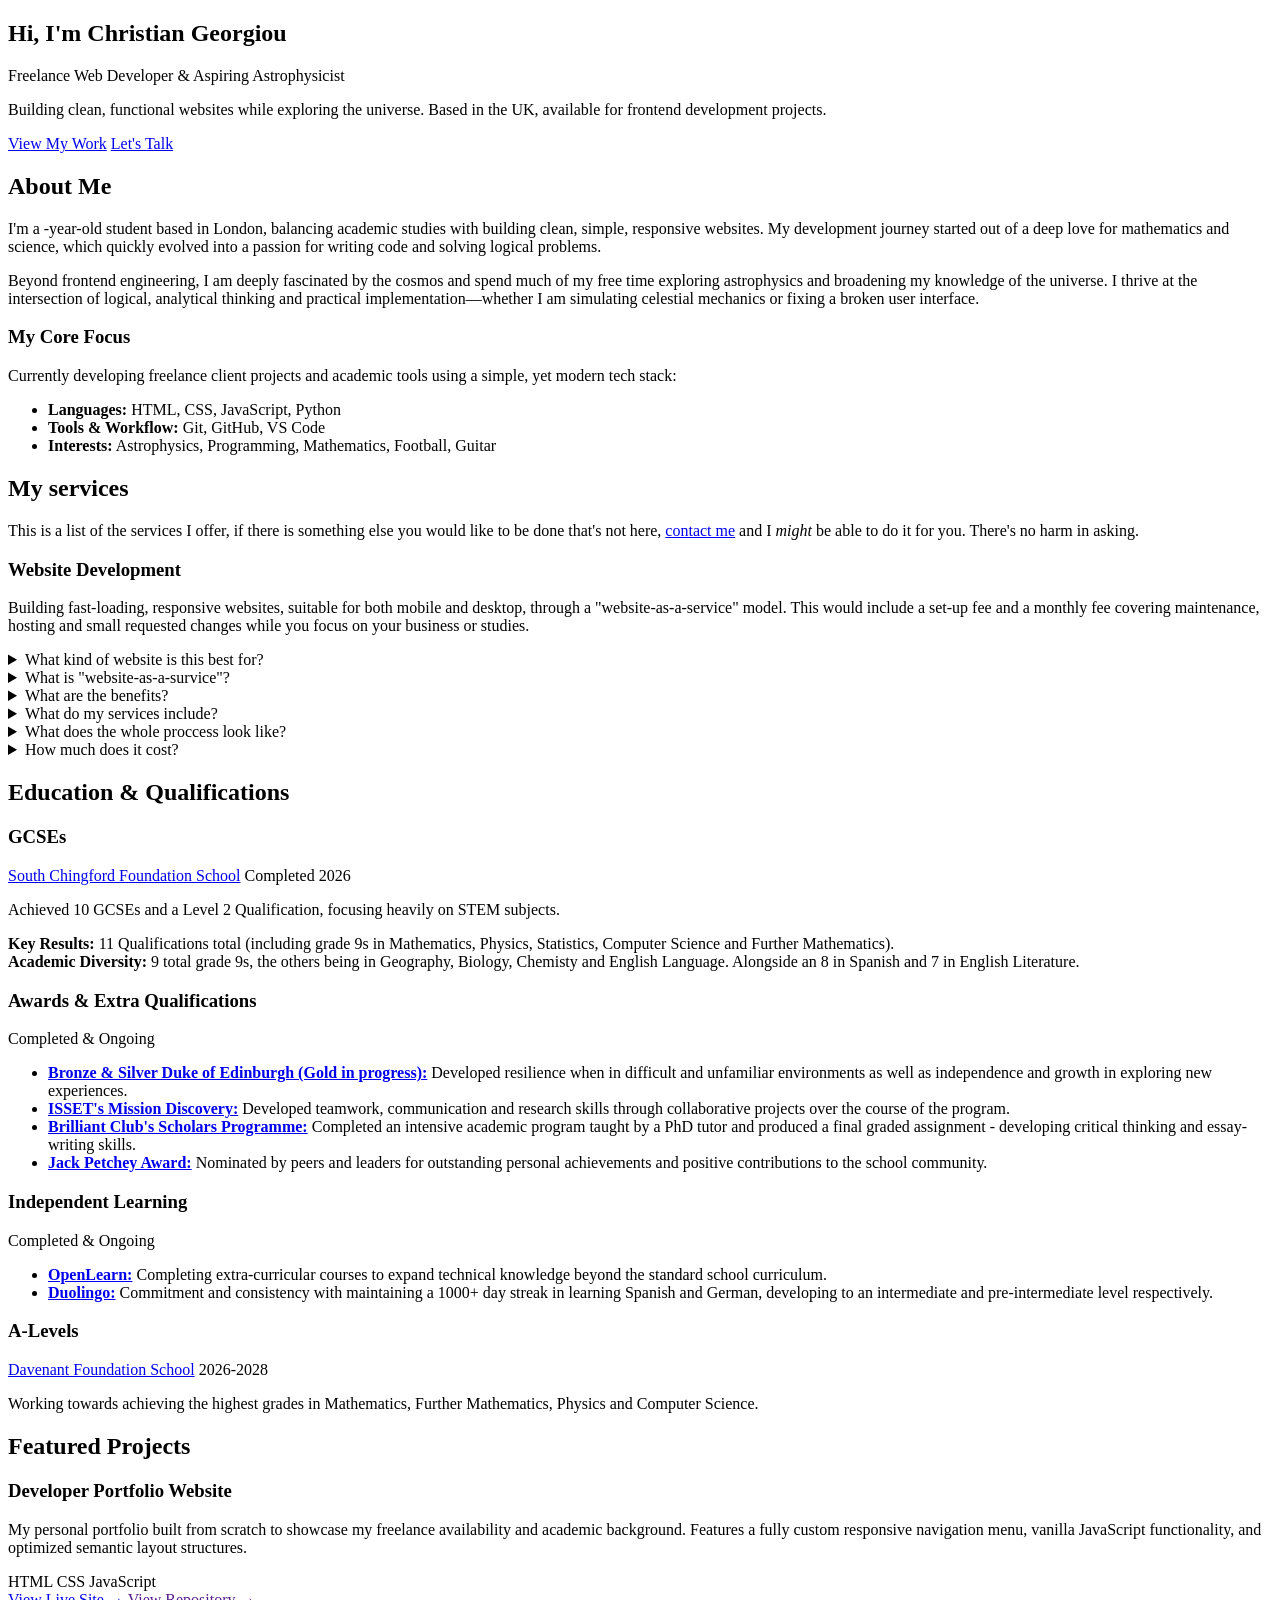
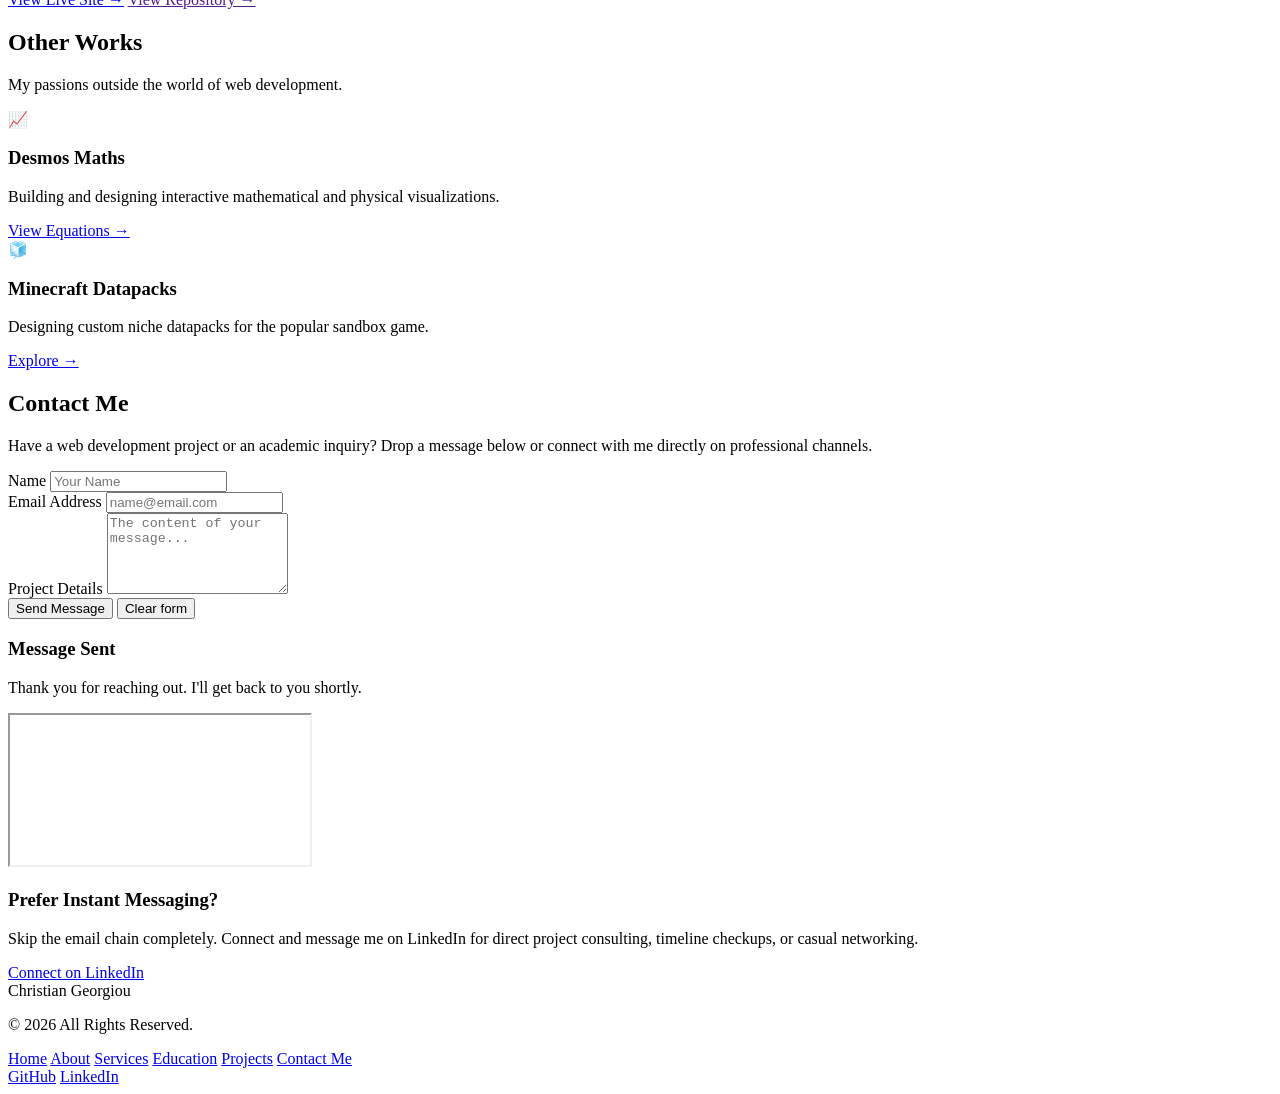
==== src/index.html @ e7f5f0a4 "Initial Commit This is pretty much the whole website with a few changes yet to implement. This is be" ====
<!DOCTYPE html>
<html lang="en">
<head>
    <meta charset="UTF-8">
    <meta name="viewport" content="width=device-width, initial-scale=1.0">
    <title>Christian Georgiou - Portfolio</title>
    <link rel="icon" href="/images/favicon.svg" type="image/svg+xml">
    <link rel="stylesheet" href="/style.css">
    <link rel="stylesheet" href="/styles/scrollbar.css">
    <script src="/script.js" type="module" defer></script>
</head>
<body>

    <header id="navbar"></header>

    <main>
        <!-- Hero Section -->
        <section id="hero">
            <div class="hero-content">
                <h1>Hi, I'm <span class="highlight">Christian Georgiou</span></h1>
                <p class="hero-subtitle">Freelance Web Developer &amp; Aspiring Astrophysicist</p>
                <p class="hero-description">
                    Building clean, functional websites while exploring the universe. 
                    Based in the UK, available for frontend development projects.
                </p>
                
                <div class="hero-actions">
                    <a href="#projects" class="btn btn-primary">View My Work</a>
                    <a href="#contact" class="btn btn-secondary">Let's Talk</a>
                </div>
            </div>
        </section>


        <section id="about">
            <h2>About Me</h2>
            <div class="about-grid">
                
                <div class="about-story">
                    <p>I'm a <span id="my-age"></span>-year-old student based in London, balancing academic studies with building clean, simple, responsive websites. My development journey started out of a deep love for mathematics and science, which quickly evolved into a passion for writing code and solving logical problems.</p>
                    <p>Beyond frontend engineering, I am deeply fascinated by the cosmos and spend much of my free time exploring astrophysics and broadening my knowledge of the universe. I thrive at the intersection of logical, analytical thinking and practical implementation—whether I am simulating celestial mechanics or fixing a broken user interface.</p>
                </div>

                <div class="about-skills">
                    <h3>My Core Focus</h3>
                    <p class="skills-intro">Currently developing freelance client projects and academic tools using a simple, yet modern tech stack:</p>
                    <ul class="skills-list">
                        <li><strong>Languages:</strong> HTML, CSS, JavaScript, Python</li>
                        <li><strong>Tools &amp; Workflow:</strong> Git, GitHub, VS Code</li>
                        <li><strong>Interests:</strong> Astrophysics, Programming, Mathematics, Football, Guitar</li>
                    </ul>
                </div>

            </div>
        </section>
        
        <section id="services">
            <h2>My services</h2>
            <p class="section-lead">This is a list of the services I offer, if there is something else you would like to be done that's not here, <a href="#contact">contact me</a> and I <i>might</i> be able to do it for you. There's no harm in asking.</p>

            <div class="service-container">

                <article class="service-card">
                    <h3>Website Development</h3>
                    <p>Building fast-loading, responsive websites, suitable for both mobile and desktop, through a "website-as-a-service" model. This would include a set-up fee and a monthly fee covering maintenance, hosting and small requested changes while you focus on your business or studies.</p>
                    <div class="details-container">
                        <details>
                            <summary>What kind of website is this best for?</summary>
                            <p>This is before for smaller simple websites, like those for small businesses, portfolios, etc. They normally have less than 10 large pages (but can be more, it really depends on the project)</p>
                        </details>
                        <details>
                            <summary>What is "website-as-a-survice"?</summary>
                            <p>The model, "website-as-a-service" includes an initial set-up fee alongside a monthly fee covering maintenance, hosting and small requested changes. These changes include some image changes, small infomation changes but not large restructuring of the entire website; those larger requests can be done, however it will be at an extra cost based on my hourly rate.</p>
                        </details>
                        <details>
                            <summary>What are the benefits?</summary>
                            <p>Due to what I make the websites out of, they end up being extremly fast-loading and responsive, aswell as the beautiful designs being perfectly suited for mobile devices too.</p>
                        </details>
                        <details>
                            <summary>What do my services include?</summary>
                            <p>Custom, or templated website design - depending on client preference - with hosting, maintenance and requested changes included in a monthly fee. Large changes aren't included, but can be done at an added cost. This does not include domain name management, however I am be happy to assist in walking clients through the proccess.</p>
                        </details>
                        <details>
                            <summary>What does the whole proccess look like?</summary>
                            <p>
                                &rarr; Half of the website set-up fee payed upfront.<br>
                                &rarr; Website developed.<br>
                                &rarr; Domain Registration.<br>
                                &rarr; The other half of the set-up fee payed.<br>
                                &rarr; Website goes live.<br>
                                &rarr; Monthly fee reoccuringly payed.<br>
                            </p>
                        </details>
                        <details>
                            <summary>How much does it cost?</summary>
                            <p>
                                There is a two part cost for the main website alongside a small anual fee for the domain (normally &lt;£10). Here is what they are:<br>
                                &rarr; £198 Set-up fee - £99 upfront &amp; £99 before the website goes live.<br>
                                &rarr; &lt;£10 Annual domain registration fee.<br>
                                &rarr; £35 Monthly maintenance &amp; hosting fee.<br>
                            </p>
                        </details>
                    </div>
                </article>

            </div>

        </section>
        
        <section id="education">
            <h2>Education &amp; Qualifications</h2>
            
            <div class="education-grid">
                <!-- GCSE Section -->
                <article class="education-card">
                    <div class="card-header">
                        <h3>GCSEs</h3>
                        <span class="institution"><a href="https://www.southchingfordfoundation.org.uk/" target="_blank" rel="noopener">South Chingford Foundation School</a></span>
                        <span class="date">Completed 2026</span>
                    </div>
                    <div class="card-body">
                        <p>Achieved 10 GCSEs and a Level 2 Qualification, focusing heavily on STEM subjects.</p>
                        <div class="achievements-summary">
                            <strong>Key Results:</strong> 11 Qualifications total (including grade 9s in Mathematics, Physics, Statistics, Computer Science and Further Mathematics).
                        </div>
                        <div class="achievements-summary">
                            <strong>Academic Diversity:</strong> 9 total grade 9s, the others being in Geography, Biology, Chemisty and English Language. Alongside an 8 in Spanish and 7 in English Literature.
                        </div>
                    </div>
                </article>
                
                <!-- Extracurricular & Awards Section -->
                <article class="education-card">
                    <div class="card-header">
                        <h3>Awards &amp; Extra Qualifications</h3>
                        <span class="date">Completed &amp; Ongoing</span>
                    </div>
                    <div class="card-body">
                        <ul class="achievements-list">
                            <li><a href="https://www.dofe.org/" target="_blank" rel="noopener noreferrer"><strong>Bronze &amp; Silver Duke of Edinburgh (Gold in progress):</strong></a> Developed resilience when in difficult and unfamiliar environments as well as independence and growth in exploring new experiences.</li>
                            <li><a href="https://www.isset.space/pages/missiondiscovery" target="_blank" rel="noopener noreferrer"><strong>ISSET's Mission Discovery:</strong></a> Developed teamwork, communication and research skills through collaborative projects over the course of the program.</li>
                            <li><a href="https://thebrilliantclub.org/the-scholars-programme/" target="_blank" rel="noopener noreferrer"><strong>Brilliant Club's Scholars Programme:</strong></a> Completed an intensive academic program taught by a PhD tutor and produced a final graded assignment - developing critical thinking and essay-writing skills.</li>
                            <li><a href="https://www.jackpetcheyfoundation.org.uk/opportunities/grant-programmes/achievement-awards/" target="_blank" rel="noopener noreferrer"><strong>Jack Petchey Award:</strong></a> Nominated by peers and leaders for outstanding personal achievements and positive contributions to the school community.</li>
                        </ul>
                    </div>
                </article>
                
                <!-- Independent Learning Section -->
                <article class="education-card">
                    <div class="card-header">
                        <h3>Independent Learning</h3>
                        <span class="date">Completed &amp; Ongoing</span>
                        <!-- <span class="institution"><a href="https://www.open.edu/openlearn/profiles/zr649088" target="_blank" rel="noopener">OpenLearn Profile</a></span> -->
                    </div>
                    <div class="card-body">
                        <p class="before-achievements-list"></p>
                        <ul class="achievements-list">
                            <li><a href="https://www.open.edu/openlearn/profiles/zr649088" target="_blank" rel="noopener"><strong>OpenLearn:</strong></a> Completing extra-curricular courses to expand technical knowledge beyond the standard school curriculum.</li>
                            <li><a href="https://www.duolingo.com/profile/M2A630" target="_blank" rel="noopener noreferrer"><strong>Duolingo:</strong></a> Commitment and consistency with maintaining a 1000+ day streak in learning Spanish and German, developing to an intermediate and pre-intermediate level respectively.</li>
                        </ul>
                    </div>
                </article>

                <!-- A-Levels Section -->
                <article class="education-card">
                    <div class="card-header">
                        <h3>A-Levels</h3>
                        <span class="institution"><a href="https://www.davenantschool.co.uk/sixth-form">Davenant Foundation School</a></span>
                        <span class="date">2026-2028</span>
                    </div>
                    <div class="card-body">
                        <p>Working towards achieving the highest grades in Mathematics, Further Mathematics, Physics and Computer Science.</p>
                    </div>
                </article>

            </div>
        </section>
        
        
        <section id="projects">
            <h2>Featured Projects</h2>
            <div class="projects-grid">
                
                <!-- My Portfolio -->
                <article class="project-card">
                    <div class="project-content">
                        <h3>Developer Portfolio Website</h3>
                        <p>My personal portfolio built from scratch to showcase my freelance availability and academic background. Features a fully custom responsive navigation menu, vanilla JavaScript functionality, and optimized semantic layout structures.</p>
                        <div class="project-tags">
                            <span>HTML</span>
                            <span>CSS</span>
                            <span>JavaScript</span>
                        </div>
                        <div class="project-links">
                            <a href="#hero" class="project-link">View Live Site &rarr;</a>
                            <!-- Add link in when project on github -->
                            <a href="" class="project-link">View Repository &rarr;</a>
                        </div>
                    </div>
                </article>

                <!-- Project Card Template -->
            <!-- 
                <article class="project-card">
                    <div class="project-content">
                        <h3>Title</h3>
                        <p>Description</p>
                        <div class="project-tags">
                            <span>HTML</span>
                            <span>CSS</span>
                            <span>JavaScript</span>
                        </div>
                        <a href="" class="project-link">View &rarr;</a>
                    </div>
                </article>
             -->

            </div>
        </section>


        <section id="other-works">
            <h2>Other Works</h2>
            <p class="section-lead">My passions outside the world of web development.</p>
            
            <div class="hub-grid">

                <article class="hub-card">
                    <div class="hub-icon">📈</div>
                    <h3>Desmos Maths</h3>
                    <p>Building and designing interactive mathematical and physical visualizations.</p>
                    <a href="templates/desmos.html" class="hub-link">View Equations &rarr;</a>
                </article>

                <article class="hub-card">
                    <div class="hub-icon">🧊</div>
                    <h3>Minecraft <!--Modding &amp; -->Datapacks</h3>
                    <p>Designing custom niche datapacks for the popular sandbox game.</p>
                    <a href="https://modrinth.com/user/ChristianGeorgiou" class="hub-link">Explore &rarr;</a>
                </article>

                <!-- Other Works Card Template -->
            <!-- 
                <article class="hub-card">
                    <div class="hub-icon">EmojiIcon</div>
                    <h3>Title</h3>
                    <p>Description</p>
                    <a href="" class="hub-link">View &rarr;</a>
                </article> 
            -->

            </div>
        </section>
        
        
        <section id="contact">
            <h2>Contact Me</h2>
            <p class="section-lead">Have a web development project or an academic inquiry? Drop a message below or connect with me directly on professional channels.</p>

            <div class="contact-wrapper">
                <form id="google-form"
                    action="https://docs.google.com/forms/u/0/d/e/1FAIpQLScBf1g-dwJ4p-J4R1KWeLcOIoy-OVXE7Qjdf4YiqsSq-nYBhA/formResponse"
                    method="POST"
                    class="custom-contact-form"
                    target="_hidden_iframe"
                >
                    <div class="form-group">
                        <label for="form-name">Name</label>
                        <input type="text" id="form-name" name="entry.770975194" placeholder="Your Name" required>
                    </div>

                    <div class="form-group">
                        <label for="form-email">Email Address</label>
                        <input type="email" id="form-email" name="entry.725528554" placeholder="name@email.com" required>
                    </div>

                    <div class="form-group">
                        <label for="form-message">Project Details</label>
                        <textarea id="form-message" name="entry.220877075" rows="5" placeholder="The content of your message..." required></textarea>
                    </div>

                    <div class="form-btn-conatiner">
                        <button type="submit" class="btn btn-primary form-submit-btn">Send Message</button>
                        <button type="reset" class="btn btn-primary form-clear-btn">Clear form</button>
                    </div>

                    <div id="form-success-msg" class="success-message">
                        <h3>Message Sent</h3>
                        <p>Thank you for reaching out. I'll get back to you shortly.</p>
                    </div>
                </form>

                <!-- Hidden iframe to prevent the page from redirecting to Google's ugly success page -->
                <iframe title="_hidden_iframe" name="_hidden_iframe" id="_hidden_iframe" onload="if ( typeof formSubmitted !== 'undefined' ) formSubmitted();"></iframe>

                <!-- Direct LinkedIn Alternative Card -->
                <div class="contact-alt-card">
                    <h3>Prefer Instant Messaging?</h3>
                    <p>Skip the email chain completely. Connect and message me on LinkedIn for direct project consulting, timeline checkups, or casual networking.</p>
                    <a href="https://linkedin.com/in/christiangeorgiou" target="_blank" rel="noopener" class="btn btn-secondary linkedin-cta-btn">Connect on LinkedIn</a>
                </div>
            </div>
        </section>

        
    </main>


    <footer class="site-footer">

        <div class="footer-container">

            <div class="footer-brand">
                <span class="footer-logo">Christian Georgiou</span>
                <p>&copy; 2026 All Rights Reserved.</p>
            </div>

            <div class="footer-links">
                <a href="#hero">Home</a>
                <a href="#about">About</a>
                <a href="#services">Services</a>
                <a href="#education">Education</a>
                <a href="#projects">Projects</a>
                <a href="#contact">Contact Me</a>
            </div>

            <div class="footer-socials">
                <a href="https://github.com/christiangeorgiou17" target="_blank" rel="noopener">GitHub</a>
                <a href="https://linkedin.com/in/christiangeorgiou" target="_blank" rel="noopener">LinkedIn</a>
                <!-- <a href="https://www.open.edu/openlearn/profiles/zr649088" target="_blank" rel="noopener">OpenLearn</a> -->
            </div>
        </div>

    </footer>


</body>
</html>
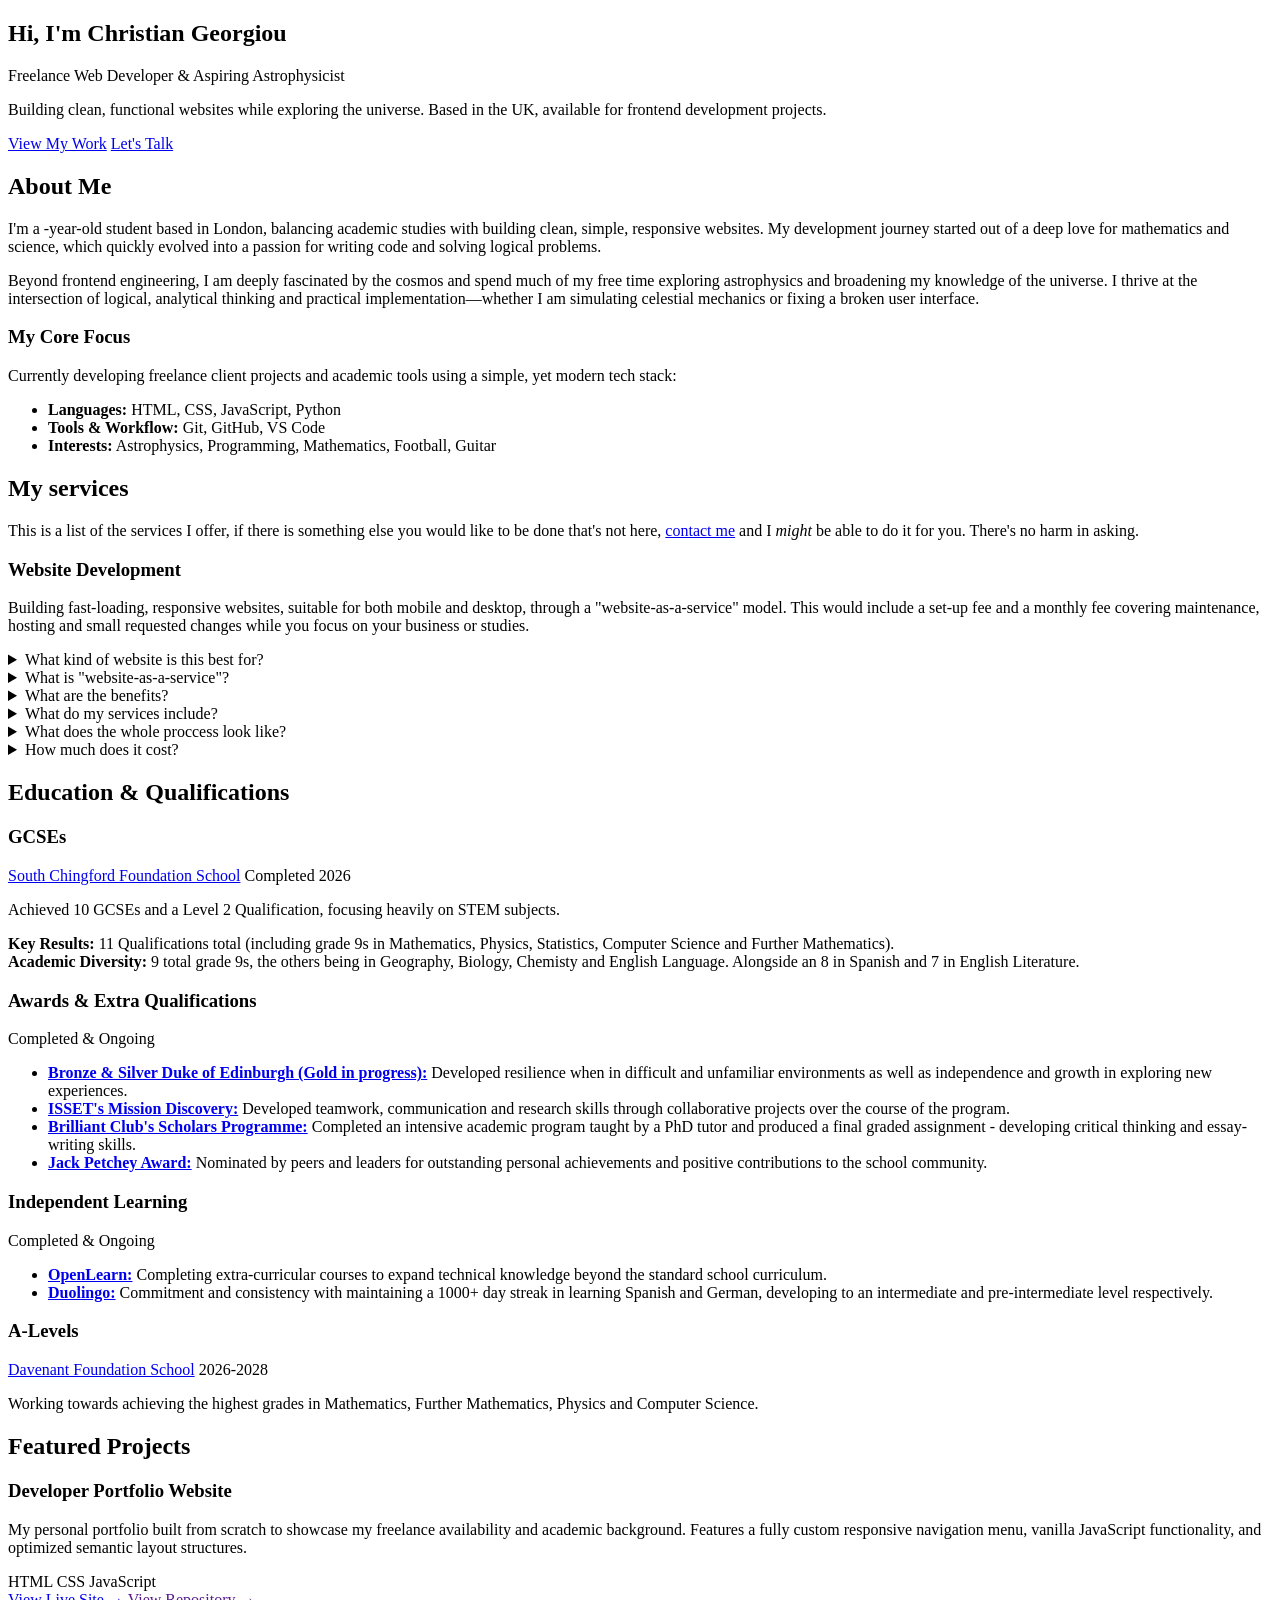
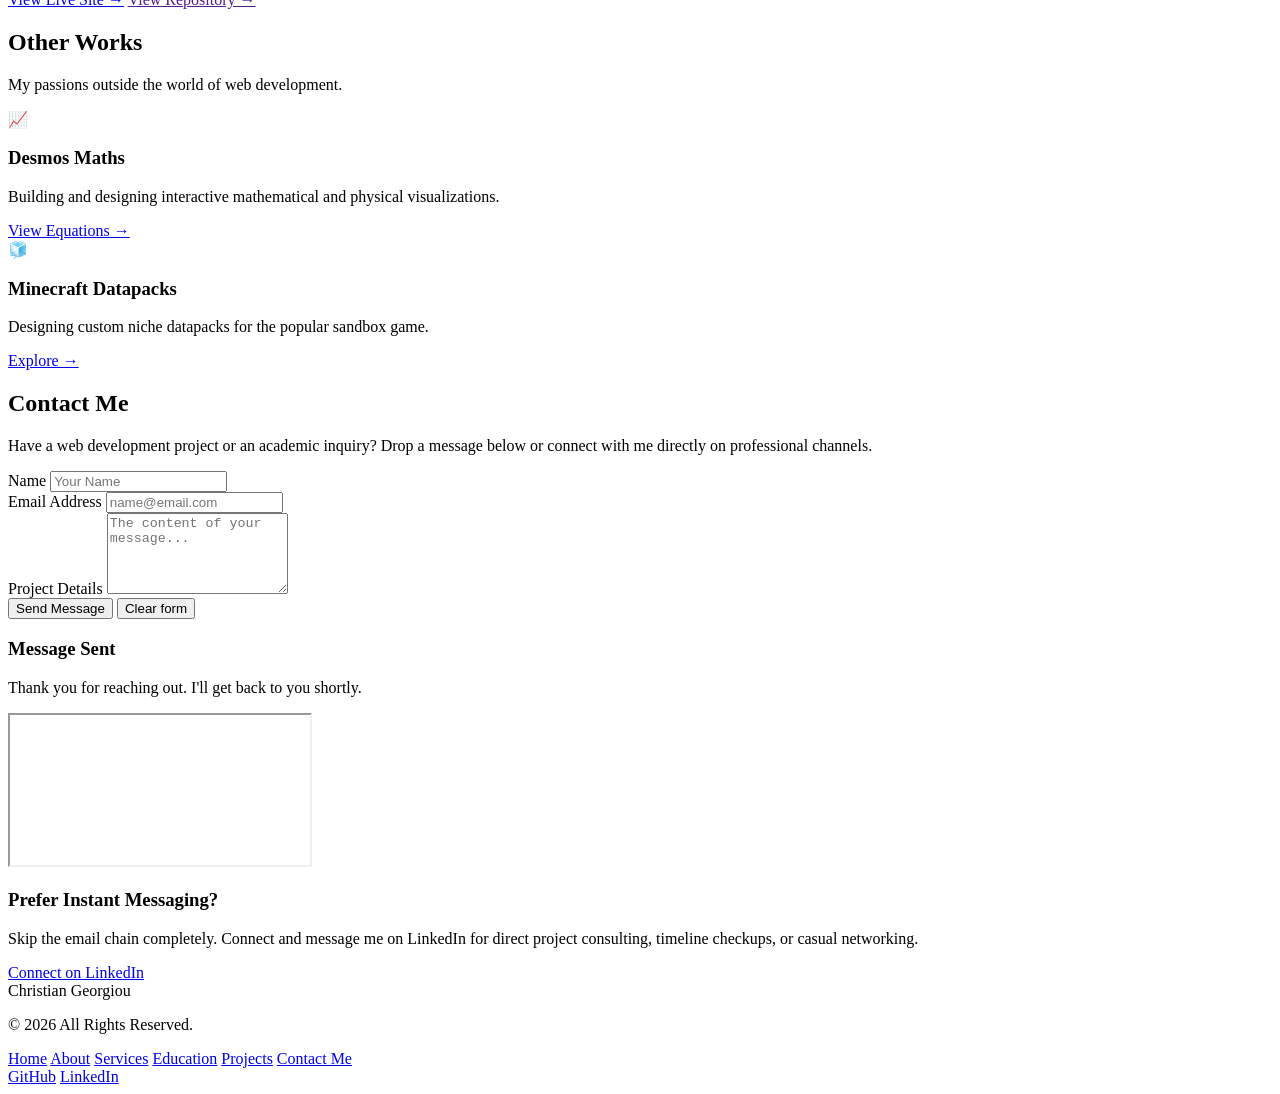
==== commit 22ef2b9f: "Service Typo Fix Service written as survice in "website-as-a-service" so has been corrected." ====
--- a/src/index.html
+++ b/src/index.html
@@ -69,7 +69,7 @@
                             <p>This is before for smaller simple websites, like those for small businesses, portfolios, etc. They normally have less than 10 large pages (but can be more, it really depends on the project)</p>
                         </details>
                         <details>
-                            <summary>What is "website-as-a-survice"?</summary>
+                            <summary>What is "website-as-a-service"?</summary>
                             <p>The model, "website-as-a-service" includes an initial set-up fee alongside a monthly fee covering maintenance, hosting and small requested changes. These changes include some image changes, small infomation changes but not large restructuring of the entire website; those larger requests can be done, however it will be at an extra cost based on my hourly rate.</p>
                         </details>
                         <details>
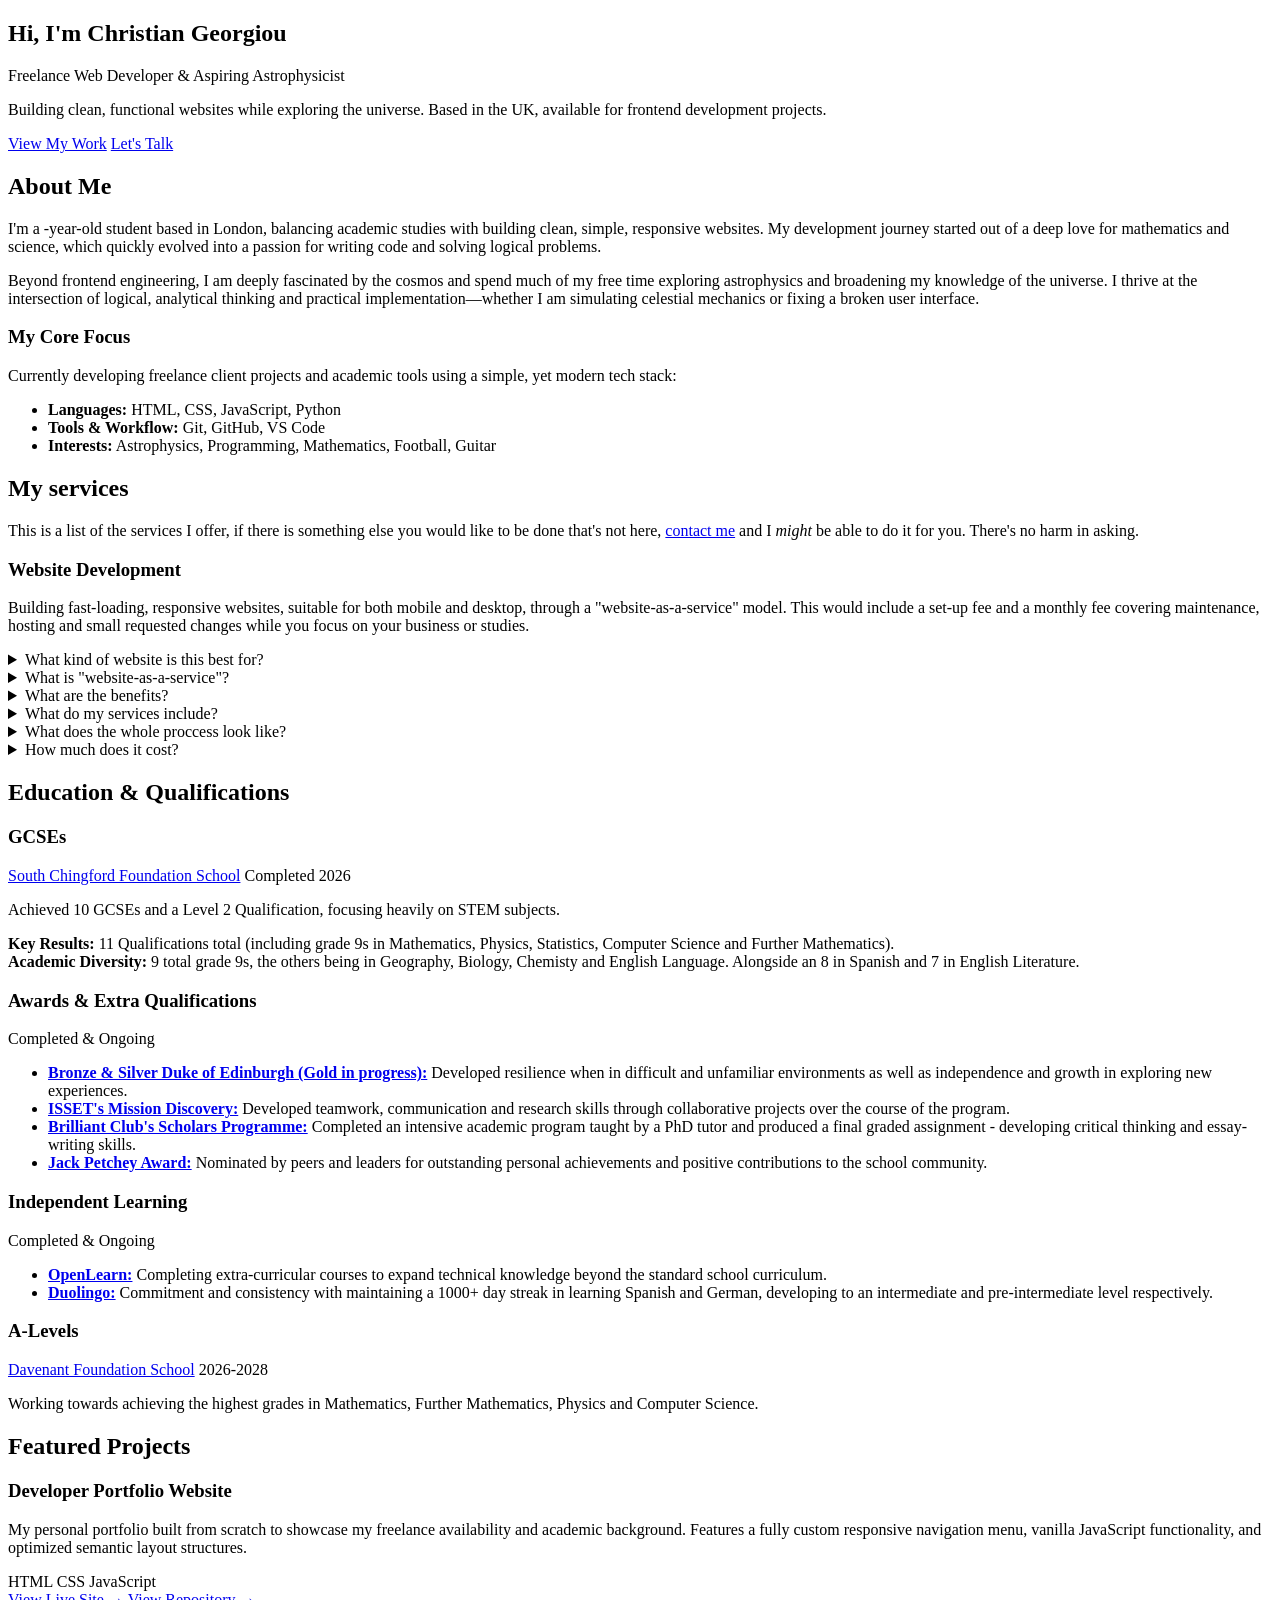
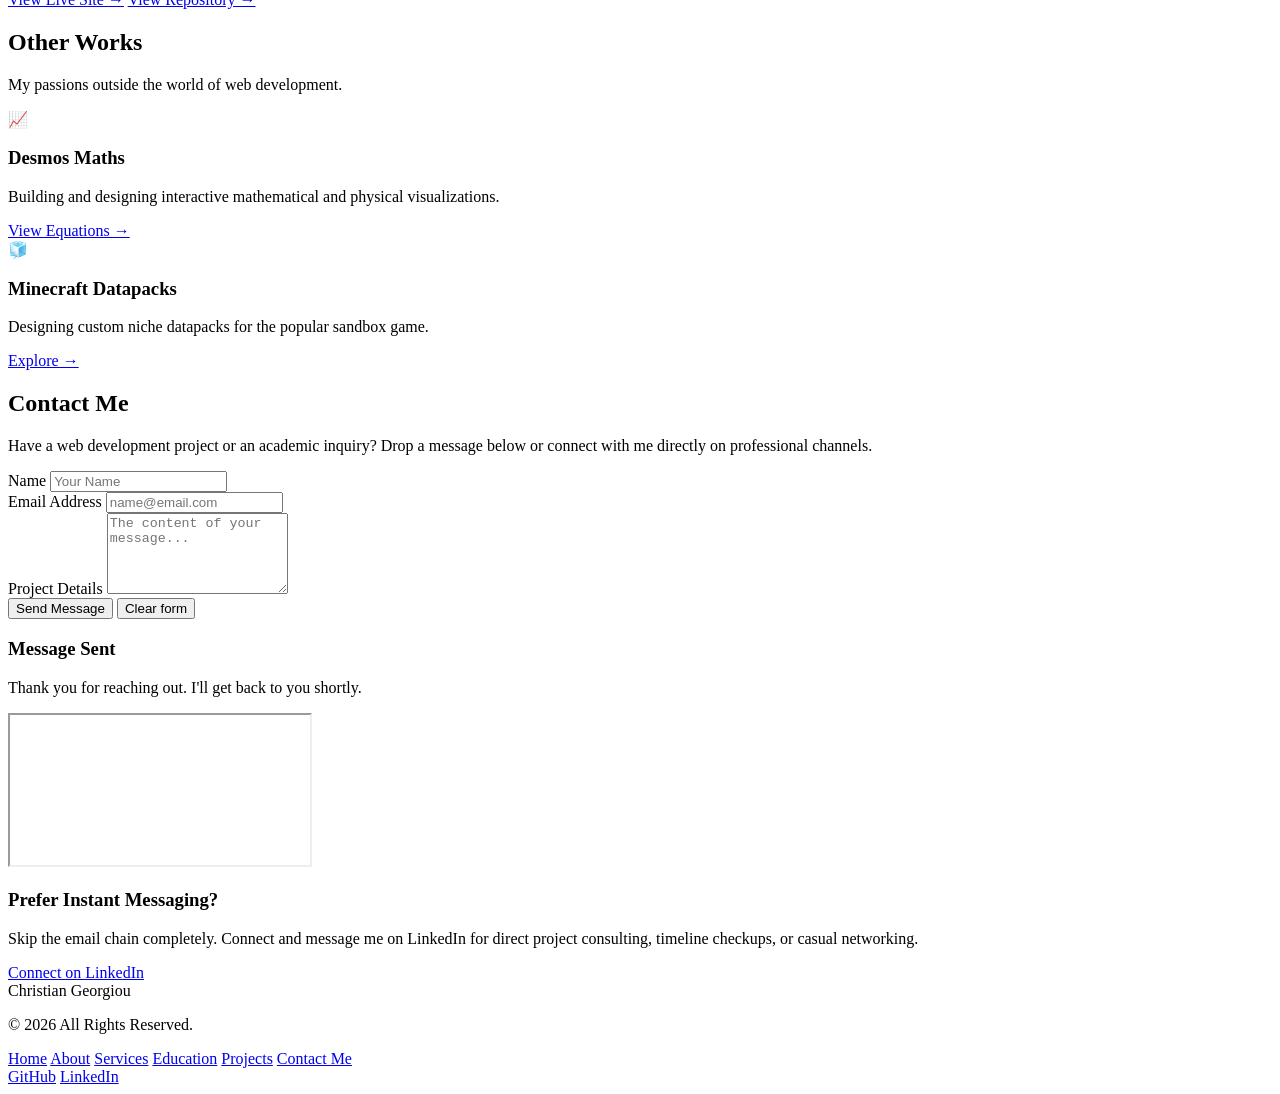
==== commit 25e85cf1: "Portfolio Repo Link Added the link to my portfolio repository on Github as it was missing previously" ====
--- a/src/index.html
+++ b/src/index.html
@@ -194,7 +194,7 @@
                         <div class="project-links">
                             <a href="#hero" class="project-link">View Live Site &rarr;</a>
                             <!-- Add link in when project on github -->
-                            <a href="" class="project-link">View Repository &rarr;</a>
+                            <a href="https://github.com/christiangeorgiou17/christiangeorgiou.com" class="project-link">View Repository &rarr;</a>
                         </div>
                     </div>
                 </article>
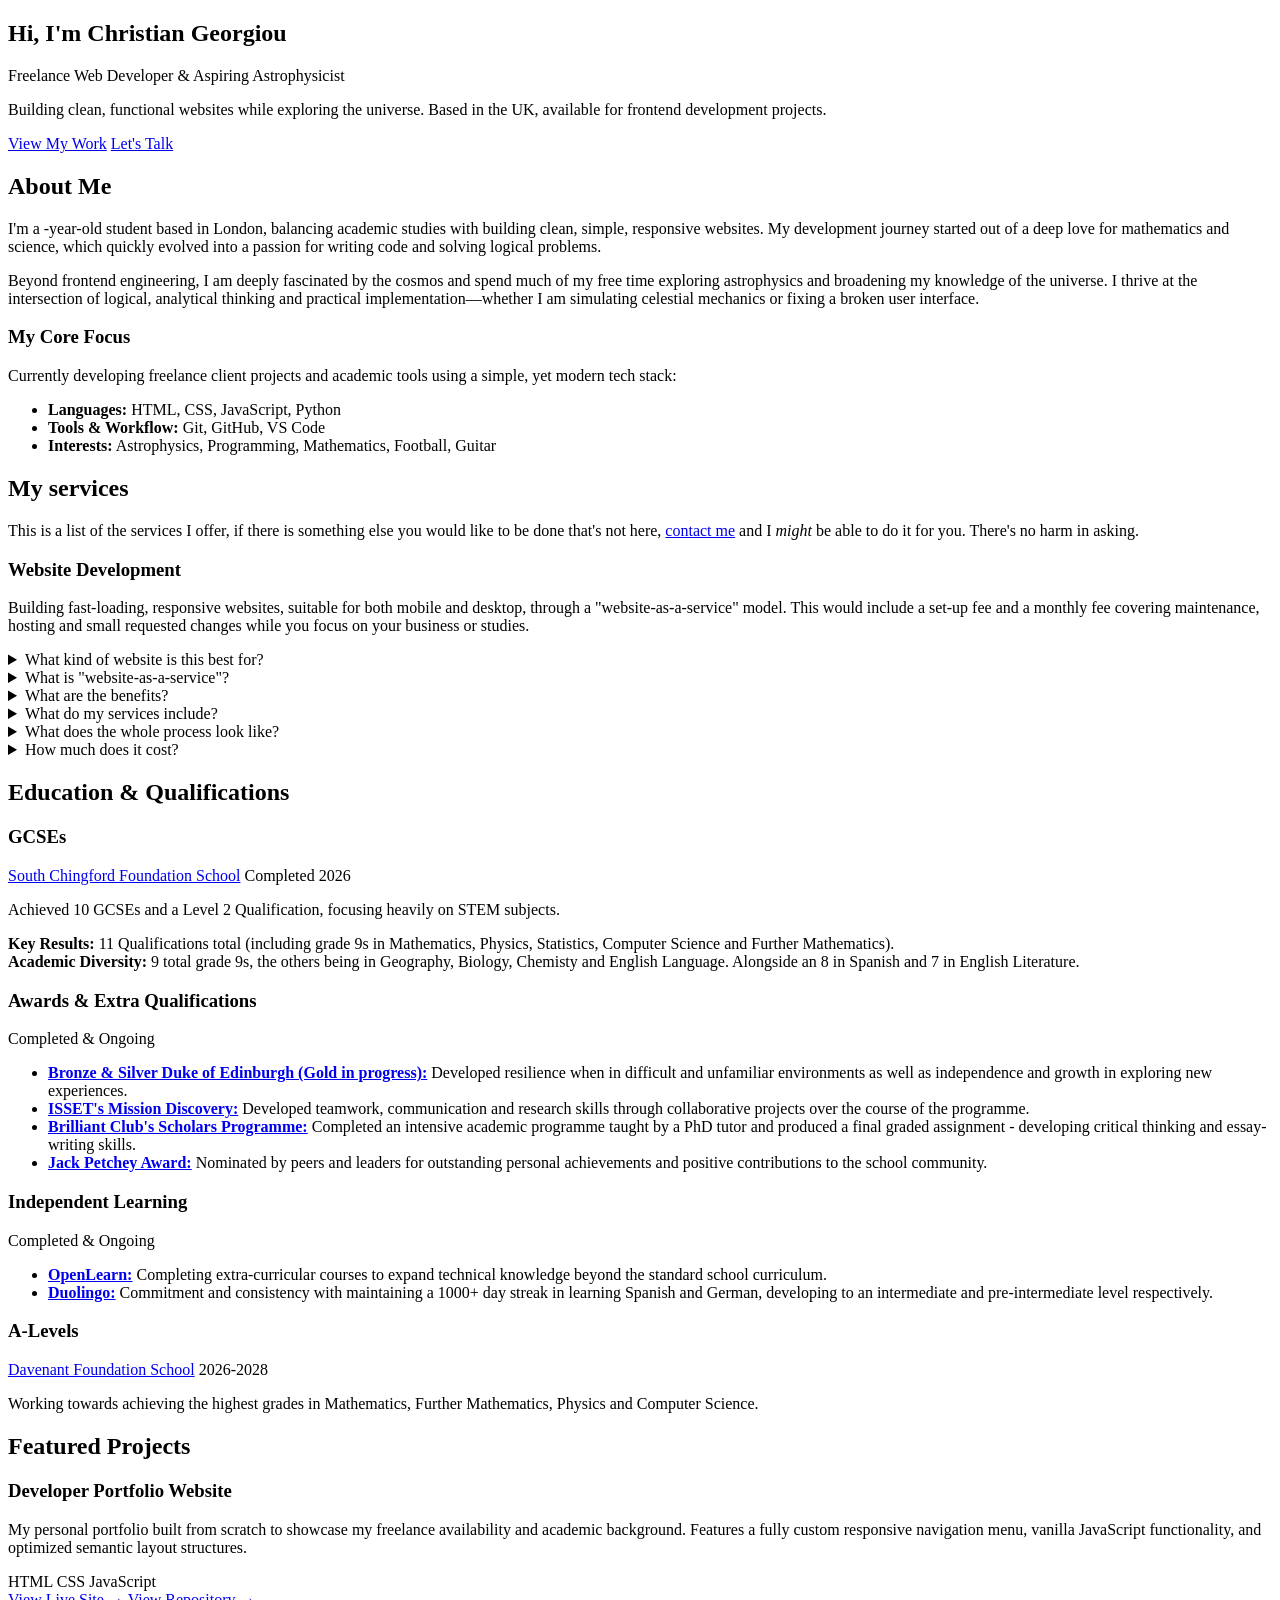
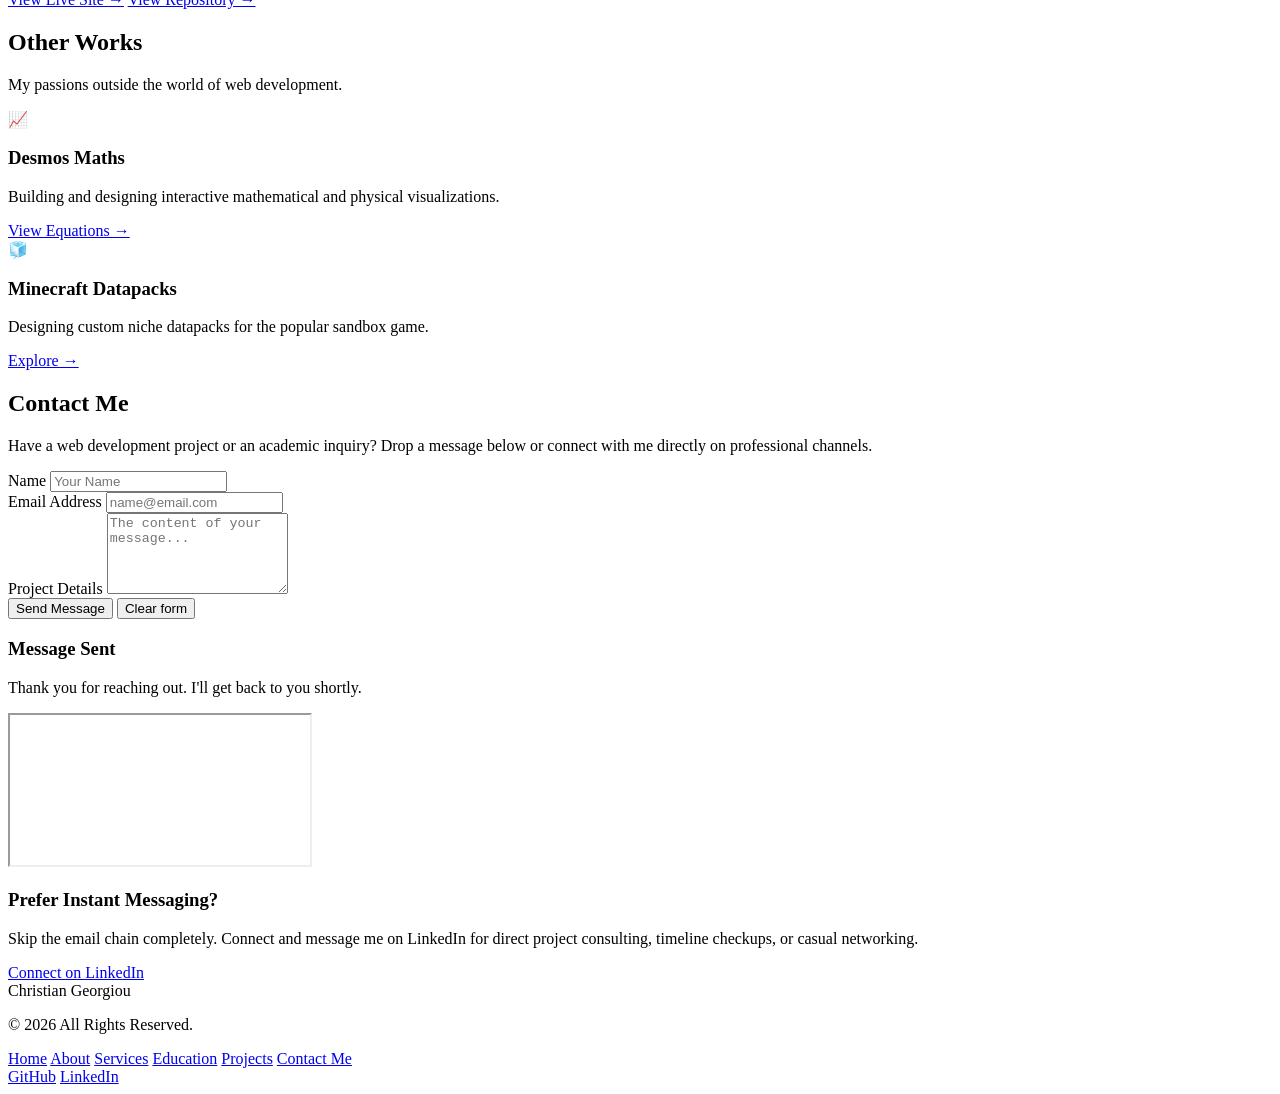
==== commit f51dbc8a: "12 Typo Fixes Majority in services section and replaced before with best as I wrote it wrong." ====
--- a/src/index.html
+++ b/src/index.html
@@ -66,35 +66,35 @@
                     <div class="details-container">
                         <details>
                             <summary>What kind of website is this best for?</summary>
-                            <p>This is before for smaller simple websites, like those for small businesses, portfolios, etc. They normally have less than 10 large pages (but can be more, it really depends on the project)</p>
+                            <p>This is best for smaller simple websites, like those for small businesses, portfolios, etc. They normally have less than 10 large pages (but can be more, it really depends on the project)</p>
                         </details>
                         <details>
                             <summary>What is "website-as-a-service"?</summary>
-                            <p>The model, "website-as-a-service" includes an initial set-up fee alongside a monthly fee covering maintenance, hosting and small requested changes. These changes include some image changes, small infomation changes but not large restructuring of the entire website; those larger requests can be done, however it will be at an extra cost based on my hourly rate.</p>
+                            <p>The model, "website-as-a-service" includes an initial set-up fee alongside a monthly fee covering maintenance, hosting and small requested changes. These changes include some image changes, small information changes but not large restructuring of the entire website; those larger requests can be done, however it will be at an extra cost based on my hourly rate.</p>
                         </details>
                         <details>
                             <summary>What are the benefits?</summary>
-                            <p>Due to what I make the websites out of, they end up being extremly fast-loading and responsive, aswell as the beautiful designs being perfectly suited for mobile devices too.</p>
+                            <p>Due to what I make the websites out of, they end up being extremely fast-loading and responsive, as well as the beautiful designs being perfectly suited for mobile devices too.</p>
                         </details>
                         <details>
                             <summary>What do my services include?</summary>
-                            <p>Custom, or templated website design - depending on client preference - with hosting, maintenance and requested changes included in a monthly fee. Large changes aren't included, but can be done at an added cost. This does not include domain name management, however I am be happy to assist in walking clients through the proccess.</p>
-                        </details>
-                        <details>
-                            <summary>What does the whole proccess look like?</summary>
+                            <p>Custom, or templated website design - depending on client preference - with hosting, maintenance and requested changes included in a monthly fee. Large changes aren't included, but can be done at an added cost. This does not include domain name management, however I am be happy to assist in walking clients through the process.</p>
+                        </details>
+                        <details>
+                            <summary>What does the whole process look like?</summary>
                             <p>
-                                &rarr; Half of the website set-up fee payed upfront.<br>
+                                &rarr; Half of the website set-up fee paid upfront.<br>
                                 &rarr; Website developed.<br>
                                 &rarr; Domain Registration.<br>
-                                &rarr; The other half of the set-up fee payed.<br>
+                                &rarr; The other half of the set-up fee paid.<br>
                                 &rarr; Website goes live.<br>
-                                &rarr; Monthly fee reoccuringly payed.<br>
+                                &rarr; Monthly fee recurringly paid.<br>
                             </p>
                         </details>
                         <details>
                             <summary>How much does it cost?</summary>
                             <p>
-                                There is a two part cost for the main website alongside a small anual fee for the domain (normally &lt;£10). Here is what they are:<br>
+                                There is a two part cost for the main website alongside a small annual fee for the domain (normally &lt;£10). Here is what they are:<br>
                                 &rarr; £198 Set-up fee - £99 upfront &amp; £99 before the website goes live.<br>
                                 &rarr; &lt;£10 Annual domain registration fee.<br>
                                 &rarr; £35 Monthly maintenance &amp; hosting fee.<br>
@@ -138,8 +138,8 @@
                     <div class="card-body">
                         <ul class="achievements-list">
                             <li><a href="https://www.dofe.org/" target="_blank" rel="noopener noreferrer"><strong>Bronze &amp; Silver Duke of Edinburgh (Gold in progress):</strong></a> Developed resilience when in difficult and unfamiliar environments as well as independence and growth in exploring new experiences.</li>
-                            <li><a href="https://www.isset.space/pages/missiondiscovery" target="_blank" rel="noopener noreferrer"><strong>ISSET's Mission Discovery:</strong></a> Developed teamwork, communication and research skills through collaborative projects over the course of the program.</li>
-                            <li><a href="https://thebrilliantclub.org/the-scholars-programme/" target="_blank" rel="noopener noreferrer"><strong>Brilliant Club's Scholars Programme:</strong></a> Completed an intensive academic program taught by a PhD tutor and produced a final graded assignment - developing critical thinking and essay-writing skills.</li>
+                            <li><a href="https://www.isset.space/pages/missiondiscovery" target="_blank" rel="noopener noreferrer"><strong>ISSET's Mission Discovery:</strong></a> Developed teamwork, communication and research skills through collaborative projects over the course of the programme.</li>
+                            <li><a href="https://thebrilliantclub.org/the-scholars-programme/" target="_blank" rel="noopener noreferrer"><strong>Brilliant Club's Scholars Programme:</strong></a> Completed an intensive academic programme taught by a PhD tutor and produced a final graded assignment - developing critical thinking and essay-writing skills.</li>
                             <li><a href="https://www.jackpetcheyfoundation.org.uk/opportunities/grant-programmes/achievement-awards/" target="_blank" rel="noopener noreferrer"><strong>Jack Petchey Award:</strong></a> Nominated by peers and leaders for outstanding personal achievements and positive contributions to the school community.</li>
                         </ul>
                     </div>
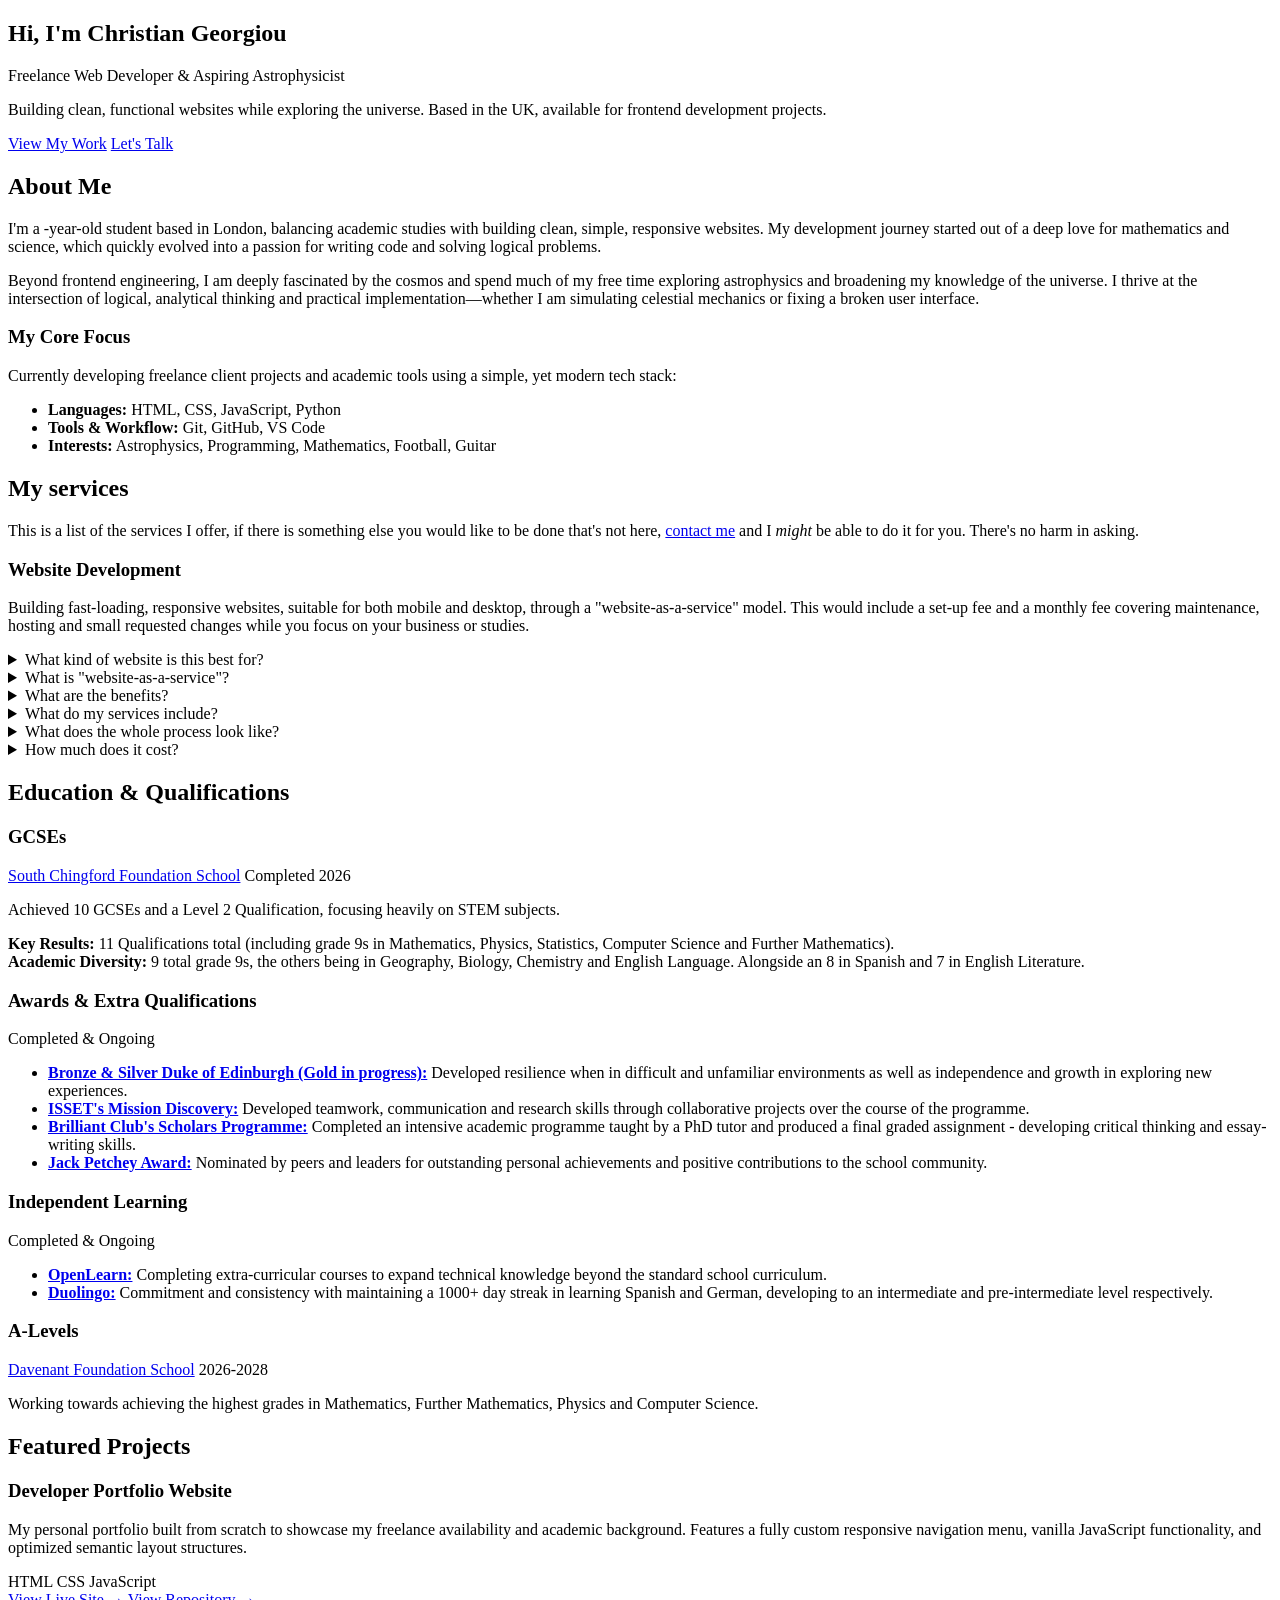
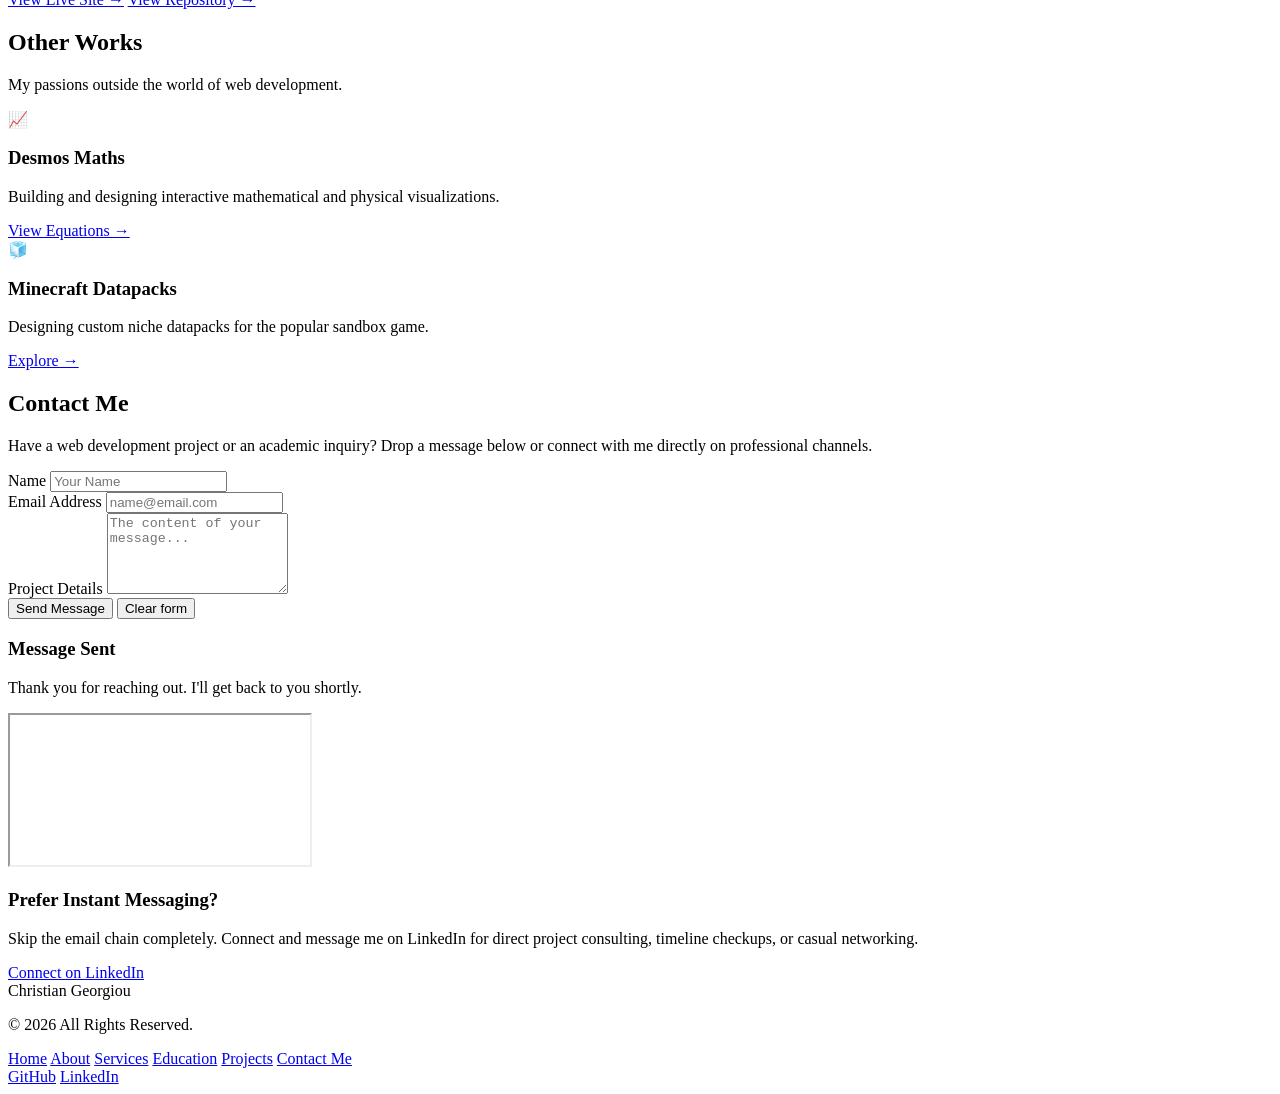
==== commit 92a96d4a: "A few more misc SPAG fixes Fixed one name of a CSS Class and a few more SPaG errors" ====
--- a/src/index.html
+++ b/src/index.html
@@ -78,7 +78,7 @@
                         </details>
                         <details>
                             <summary>What do my services include?</summary>
-                            <p>Custom, or templated website design - depending on client preference - with hosting, maintenance and requested changes included in a monthly fee. Large changes aren't included, but can be done at an added cost. This does not include domain name management, however I am be happy to assist in walking clients through the process.</p>
+                            <p>Custom, or templated website design - depending on client preference - with hosting, maintenance and requested changes included in a monthly fee. Large changes aren't included, but can be done at an added cost. This does not include domain name management, however I will be happy to assist in walking clients through the process.</p>
                         </details>
                         <details>
                             <summary>What does the whole process look like?</summary>
@@ -124,7 +124,7 @@
                             <strong>Key Results:</strong> 11 Qualifications total (including grade 9s in Mathematics, Physics, Statistics, Computer Science and Further Mathematics).
                         </div>
                         <div class="achievements-summary">
-                            <strong>Academic Diversity:</strong> 9 total grade 9s, the others being in Geography, Biology, Chemisty and English Language. Alongside an 8 in Spanish and 7 in English Literature.
+                            <strong>Academic Diversity:</strong> 9 total grade 9s, the others being in Geography, Biology, Chemistry and English Language. Alongside an 8 in Spanish and 7 in English Literature.
                         </div>
                     </div>
                 </article>
@@ -279,7 +279,7 @@
                         <textarea id="form-message" name="entry.220877075" rows="5" placeholder="The content of your message..." required></textarea>
                     </div>
 
-                    <div class="form-btn-conatiner">
+                    <div class="form-btn-container">
                         <button type="submit" class="btn btn-primary form-submit-btn">Send Message</button>
                         <button type="reset" class="btn btn-primary form-clear-btn">Clear form</button>
                     </div>
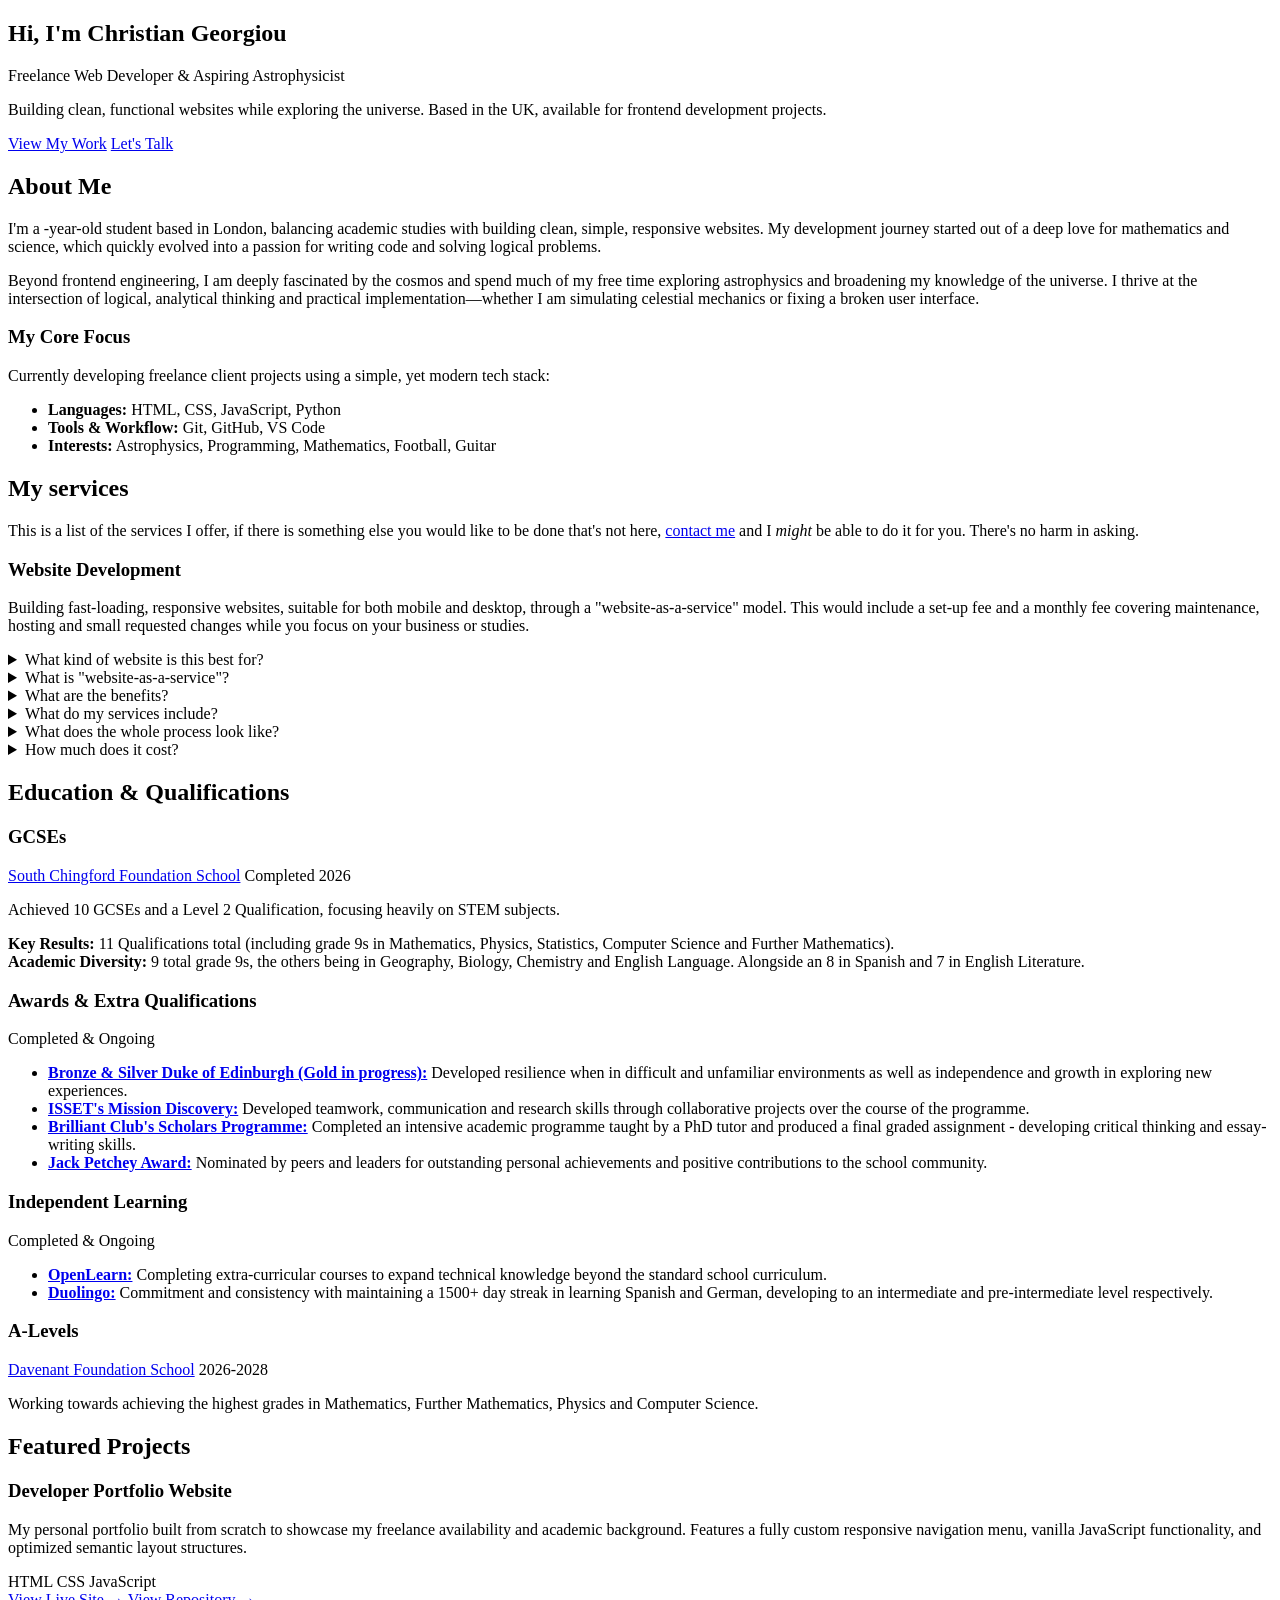
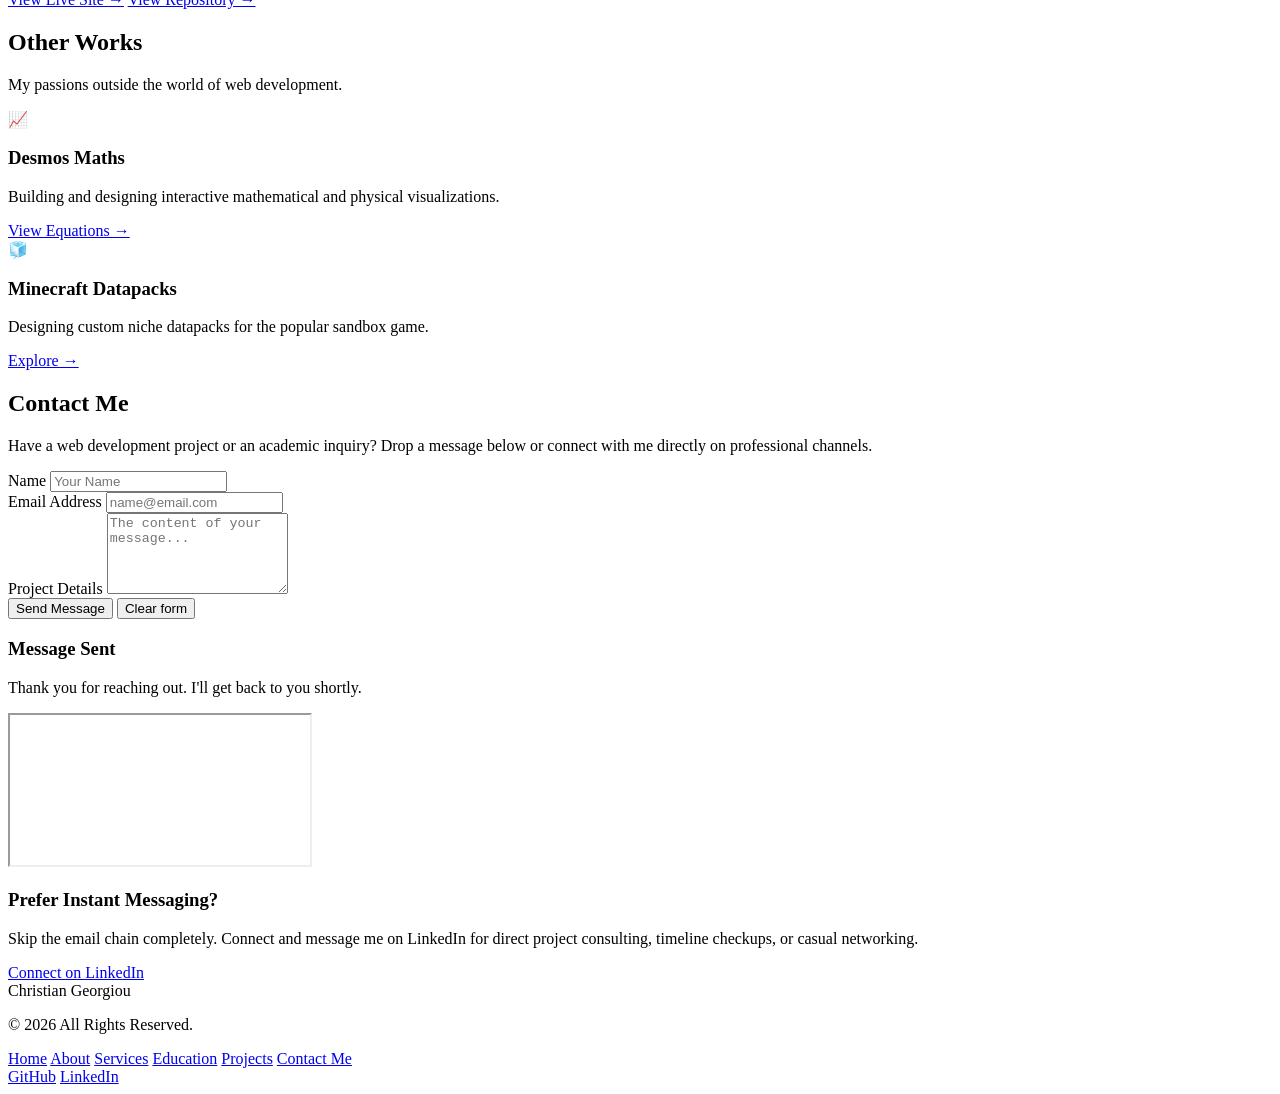
==== commit d8cca4a2: "Core Focus & Duolingo Tweak Removed "academic tools" from what I make in my core focus section and u" ====
--- a/src/index.html
+++ b/src/index.html
@@ -43,7 +43,7 @@
 
                 <div class="about-skills">
                     <h3>My Core Focus</h3>
-                    <p class="skills-intro">Currently developing freelance client projects and academic tools using a simple, yet modern tech stack:</p>
+                    <p class="skills-intro">Currently developing freelance client projects using a simple, yet modern tech stack:</p>
                     <ul class="skills-list">
                         <li><strong>Languages:</strong> HTML, CSS, JavaScript, Python</li>
                         <li><strong>Tools &amp; Workflow:</strong> Git, GitHub, VS Code</li>
@@ -156,7 +156,7 @@
                         <p class="before-achievements-list"></p>
                         <ul class="achievements-list">
                             <li><a href="https://www.open.edu/openlearn/profiles/zr649088" target="_blank" rel="noopener"><strong>OpenLearn:</strong></a> Completing extra-curricular courses to expand technical knowledge beyond the standard school curriculum.</li>
-                            <li><a href="https://www.duolingo.com/profile/M2A630" target="_blank" rel="noopener noreferrer"><strong>Duolingo:</strong></a> Commitment and consistency with maintaining a 1000+ day streak in learning Spanish and German, developing to an intermediate and pre-intermediate level respectively.</li>
+                            <li><a href="https://www.duolingo.com/profile/M2A630" target="_blank" rel="noopener noreferrer"><strong>Duolingo:</strong></a> Commitment and consistency with maintaining a 1500+ day streak in learning Spanish and German, developing to an intermediate and pre-intermediate level respectively.</li>
                         </ul>
                     </div>
                 </article>
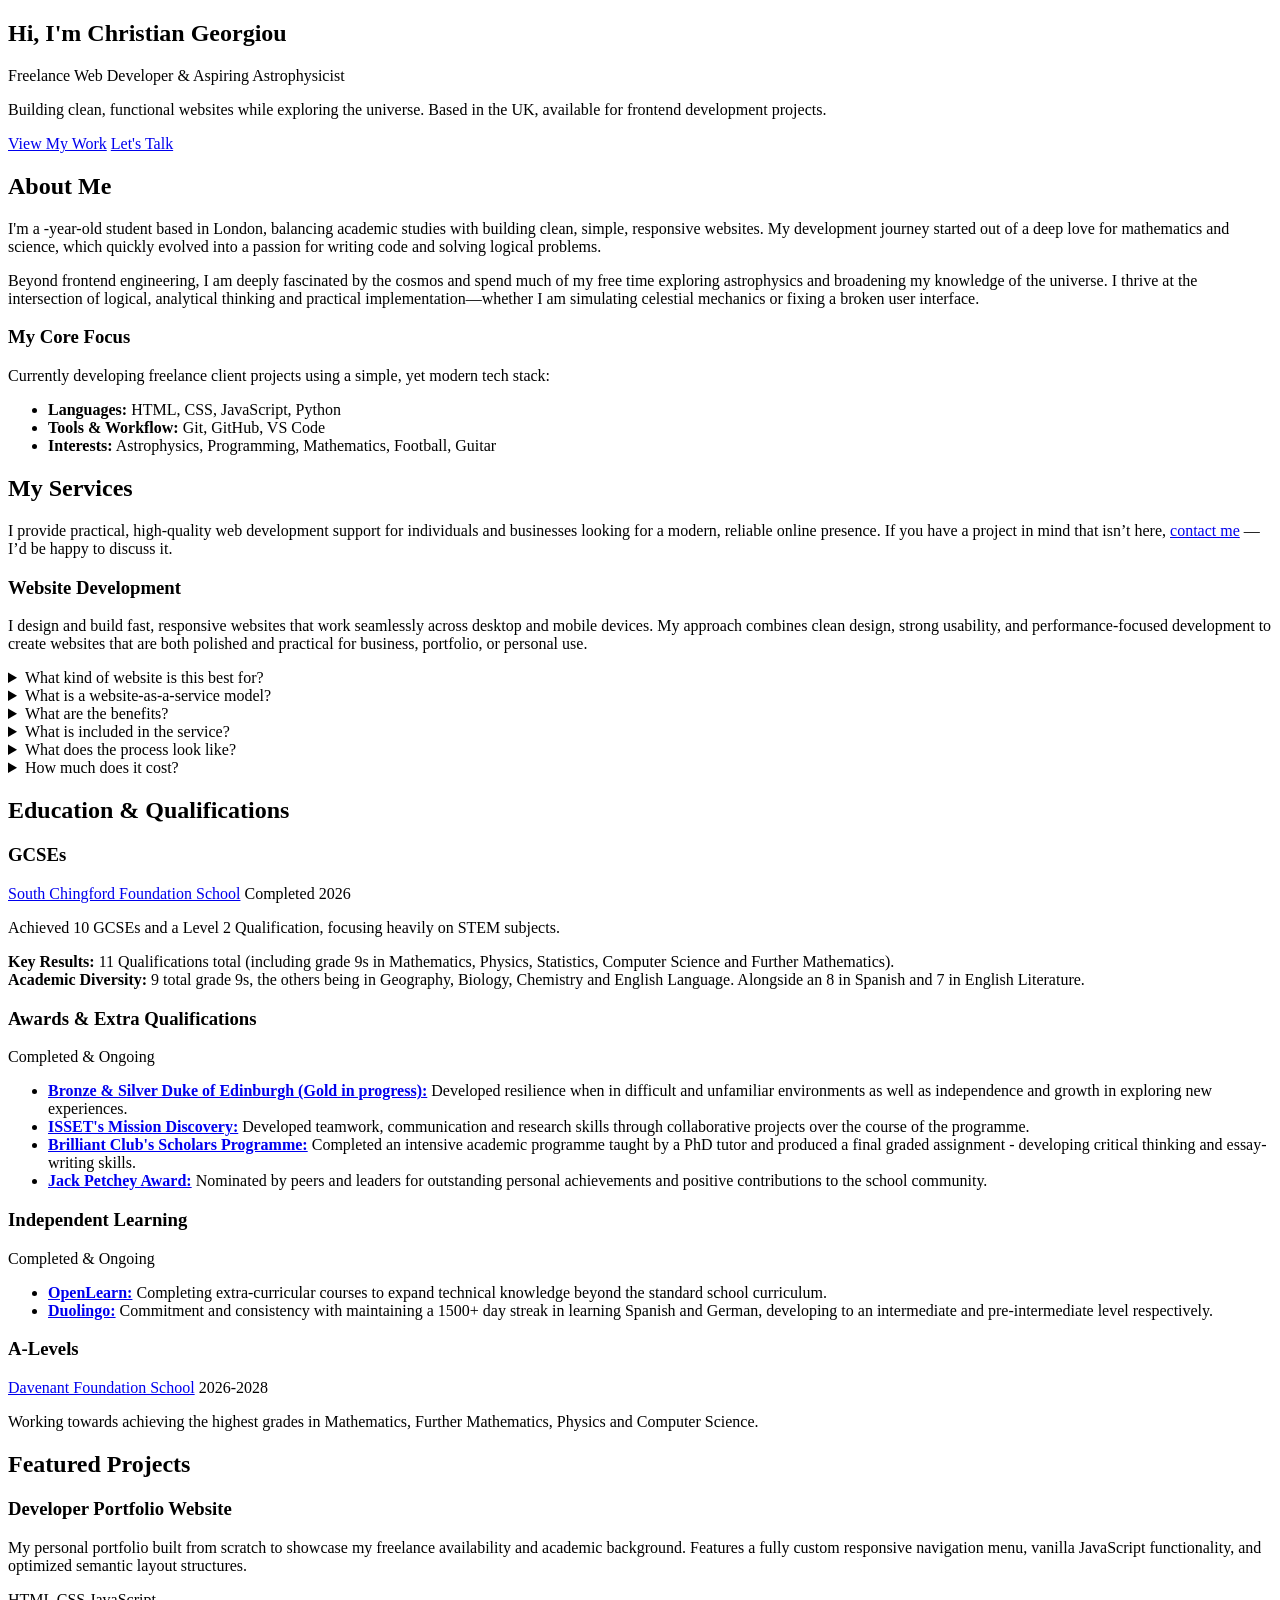
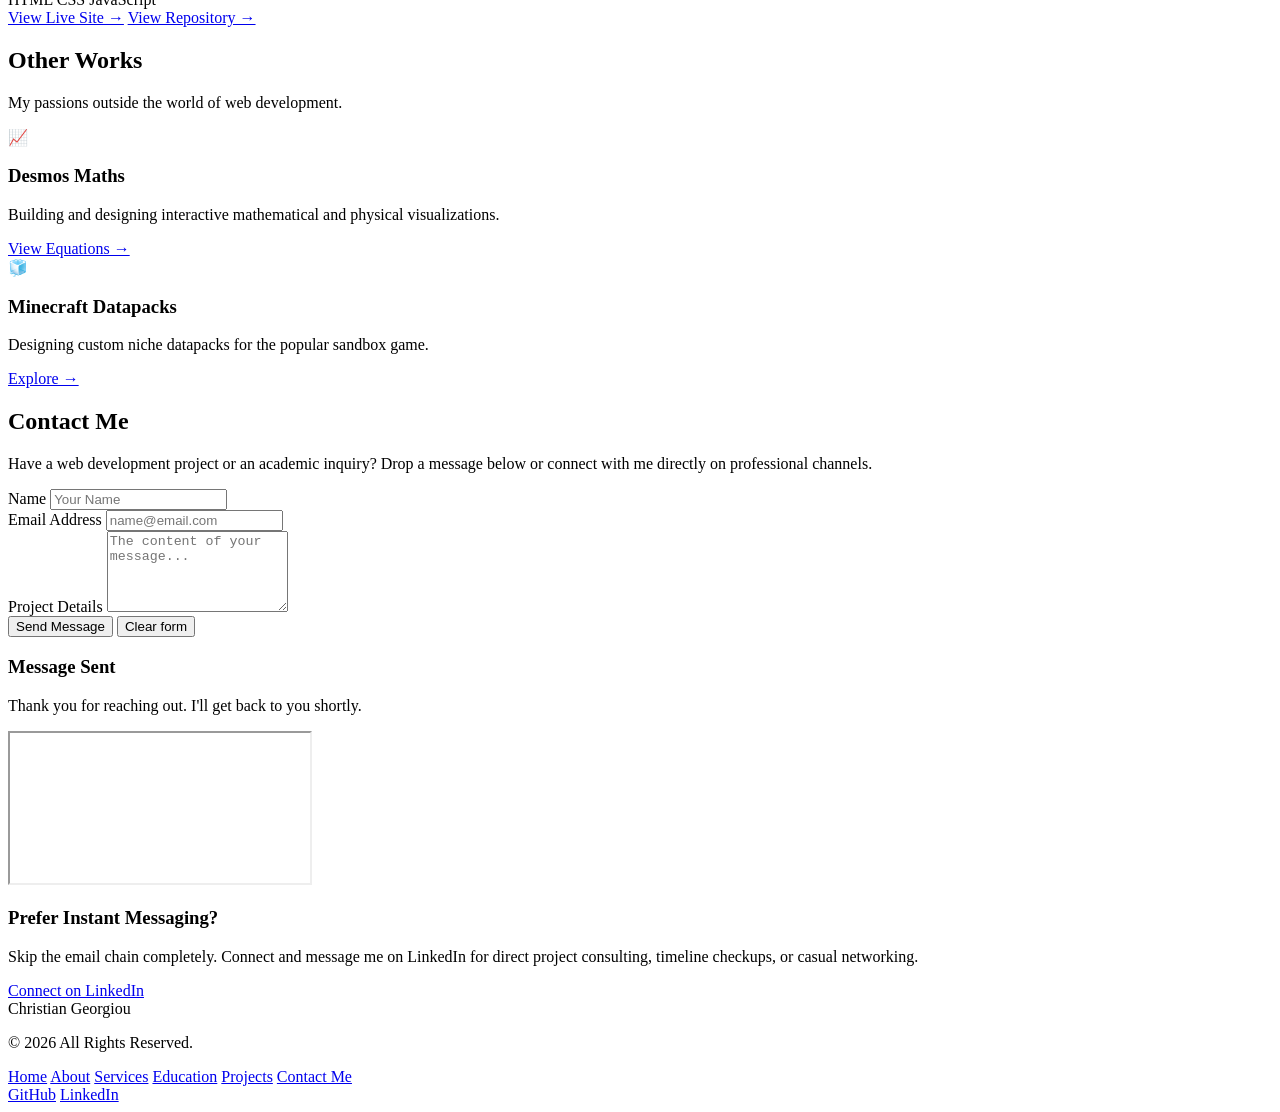
==== commit 0a0bc0d3: "Updated Services Text, CSS & JS animations. Increased proffessionalism in services section, updated " ====
--- a/src/index.html
+++ b/src/index.html
@@ -55,50 +55,60 @@
         </section>
         
         <section id="services">
-            <h2>My services</h2>
-            <p class="section-lead">This is a list of the services I offer, if there is something else you would like to be done that's not here, <a href="#contact">contact me</a> and I <i>might</i> be able to do it for you. There's no harm in asking.</p>
+            <h2>My Services</h2>
+            <p class="section-lead">I provide practical, high-quality web development support for individuals and businesses looking for a modern, reliable online presence. If you have a project in mind that isn&rsquo;t here, <a href="#contact">contact me</a> — I&rsquo;d be happy to discuss it.</p>
 
             <div class="service-container">
 
                 <article class="service-card">
                     <h3>Website Development</h3>
-                    <p>Building fast-loading, responsive websites, suitable for both mobile and desktop, through a "website-as-a-service" model. This would include a set-up fee and a monthly fee covering maintenance, hosting and small requested changes while you focus on your business or studies.</p>
+                    <p>I design and build fast, responsive websites that work seamlessly across desktop and mobile devices. My approach combines clean design, strong usability, and performance-focused development to create websites that are both polished and practical for business, portfolio, or personal use.</p>
                     <div class="details-container">
                         <details>
                             <summary>What kind of website is this best for?</summary>
-                            <p>This is best for smaller simple websites, like those for small businesses, portfolios, etc. They normally have less than 10 large pages (but can be more, it really depends on the project)</p>
-                        </details>
-                        <details>
-                            <summary>What is "website-as-a-service"?</summary>
-                            <p>The model, "website-as-a-service" includes an initial set-up fee alongside a monthly fee covering maintenance, hosting and small requested changes. These changes include some image changes, small information changes but not large restructuring of the entire website; those larger requests can be done, however it will be at an extra cost based on my hourly rate.</p>
+                            <div>
+                                <p>This service is ideal for smaller businesses, personal brands, portfolios, and straightforward service-based websites. Most projects typically involve fewer than 10 major pages, though this can vary depending on the scope and requirements.</p>
+                            </div>
+                        </details>
+                        <details>
+                            <summary>What is a website-as-a-service model?</summary>
+                            <div>
+                                <p>The website-as-a-service model includes an initial setup fee alongside a recurring monthly fee that covers hosting, maintenance, and minor updates. This helps clients keep their website running smoothly without the need to manage day-to-day technical upkeep themselves.</p>
+                            </div>
                         </details>
                         <details>
                             <summary>What are the benefits?</summary>
-                            <p>Due to what I make the websites out of, they end up being extremely fast-loading and responsive, as well as the beautiful designs being perfectly suited for mobile devices too.</p>
-                        </details>
-                        <details>
-                            <summary>What do my services include?</summary>
-                            <p>Custom, or templated website design - depending on client preference - with hosting, maintenance and requested changes included in a monthly fee. Large changes aren't included, but can be done at an added cost. This does not include domain name management, however I will be happy to assist in walking clients through the process.</p>
-                        </details>
-                        <details>
-                            <summary>What does the whole process look like?</summary>
-                            <p>
-                                &rarr; Half of the website set-up fee paid upfront.<br>
-                                &rarr; Website developed.<br>
-                                &rarr; Domain Registration.<br>
-                                &rarr; The other half of the set-up fee paid.<br>
-                                &rarr; Website goes live.<br>
-                                &rarr; Monthly fee recurringly paid.<br>
-                            </p>
+                            <div>
+                                <p>Each website is built with speed, responsiveness, and clarity in mind. The result is a streamlined digital presence that looks professional, loads quickly, and performs well on mobile devices.</p>
+                            </div>
+                        </details>
+                        <details>
+                            <summary>What is included in the service?</summary>
+                            <div>
+                                <p>Depending on your preferences, I can deliver a fully custom design or a refined template-based build. The package includes hosting, maintenance, and requested updates within the agreed monthly support structure. Larger structural changes can be handled as additional work at an agreed hourly rate.</p>
+                            </div>
+                        </details>
+                        <details>
+                            <summary>What does the process look like?</summary>
+                            <ol class="process-list">
+                                <li>50% of the setup fee paid upfront.</li>
+                                <li>Website design and development.</li>
+                                <li>Domain registration and setup.</li>
+                                <li>Remaining 50% of the setup fee due before launch.</li>
+                                <li>Website goes live.</li>
+                                <li>Recurring monthly fee for maintenance and hosting.</li>
+                            </ol>
                         </details>
                         <details>
                             <summary>How much does it cost?</summary>
-                            <p>
-                                There is a two part cost for the main website alongside a small annual fee for the domain (normally &lt;£10). Here is what they are:<br>
-                                &rarr; £198 Set-up fee - £99 upfront &amp; £99 before the website goes live.<br>
-                                &rarr; &lt;£10 Annual domain registration fee.<br>
-                                &rarr; £35 Monthly maintenance &amp; hosting fee.<br>
-                            </p>
+                            <div>
+                                <p>The main website package includes a setup fee and an ongoing monthly support fee, with a separate annual domain fee typically under &pound;10. The structure is as follows:<br></p>
+                                <ol class="process-list">
+                                    <li> &pound;198 setup fee — &pound;99 upfront and &pound;99 before launch.</li>
+                                    <li> Annual domain registration fee — typically under &pound;10.</li>
+                                    <li> &pound;35 per month for hosting and maintenance.</li>
+                                </ol>
+                            </div>
                         </details>
                     </div>
                 </article>
